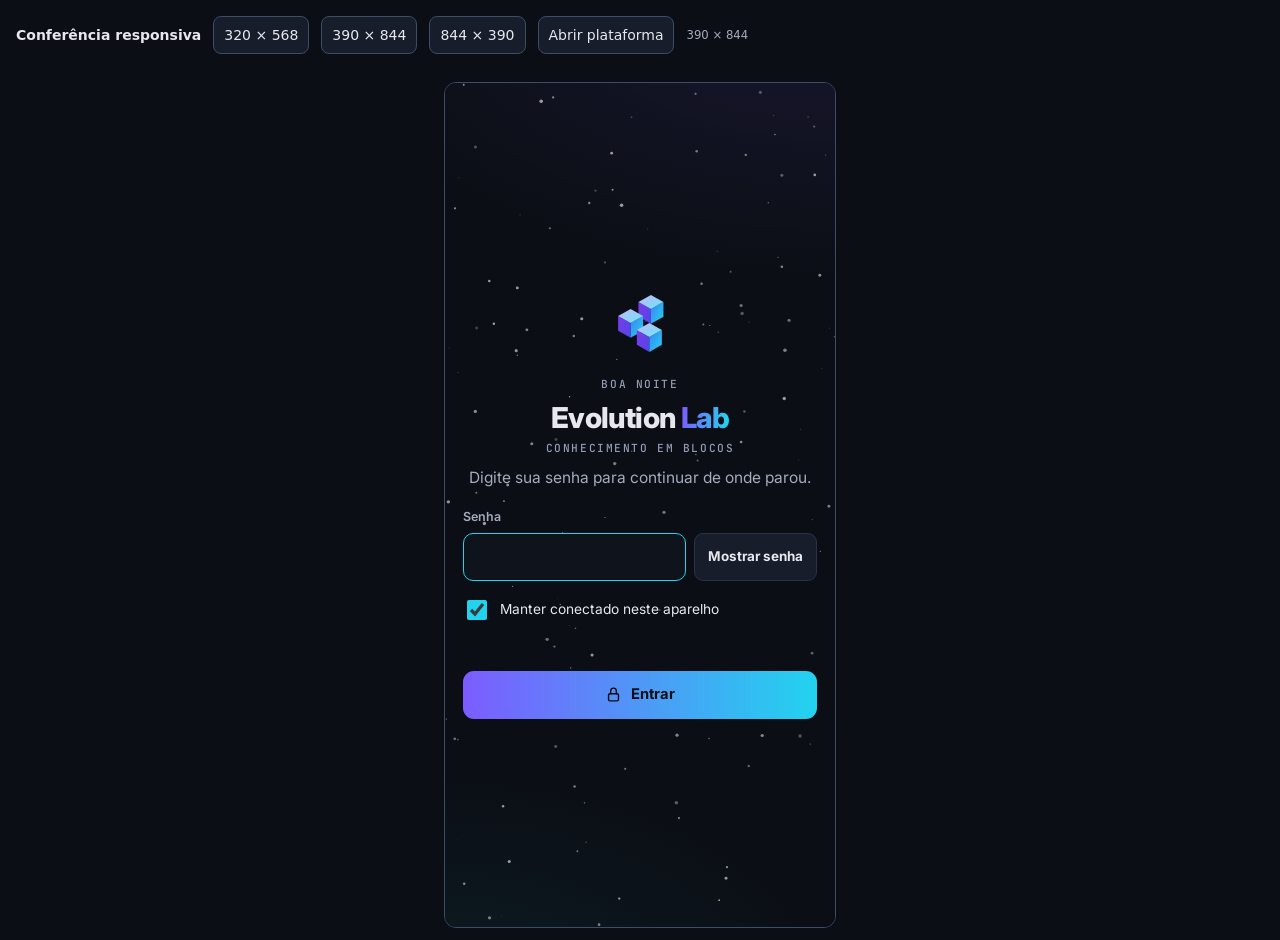
==== tools/responsive-check.html @ c0fb1887 "Adapta Lion e interface ao celular e esclarece dados e funcionamento" ====
<!doctype html>
<html lang="pt-BR"><meta charset="utf-8"><meta name="viewport" content="width=device-width,initial-scale=1"><title>Evolution Lab · Conferência responsiva</title>
<style>body{margin:0;background:#0B0E14;color:#E6E8EE;font:14px system-ui}header{padding:16px;display:flex;align-items:center;gap:12px;flex-wrap:wrap}button,a{color:#E6E8EE;background:#171D2B;border:1px solid #3D4C67;border-radius:8px;padding:10px;text-decoration:none;font:inherit;cursor:pointer}main{padding:12px;overflow-x:auto}iframe{display:block;border:1px solid #3D4C67;border-radius:12px;margin:auto;background:#0B0E14}small{color:#A3ABBD}</style>
<header><strong>Conferência responsiva</strong><button data-width="320" data-height="568">320 × 568</button><button data-width="390" data-height="844">390 × 844</button><button data-width="844" data-height="390">844 × 390</button><a href="../index.html#hoje">Abrir plataforma</a><small id="size">390 × 844</small></header>
<main><iframe id="mobileFrame" title="Evolution Lab em tela de celular" src="../index.html#hoje" width="390" height="844"></iframe></main>
<script>const frame=document.getElementById('mobileFrame');document.querySelectorAll('[data-width]').forEach(b=>b.addEventListener('click',()=>{frame.width=b.dataset.width;frame.height=b.dataset.height;document.getElementById('size').textContent=b.dataset.width+' × '+b.dataset.height;}));</script>
</html>
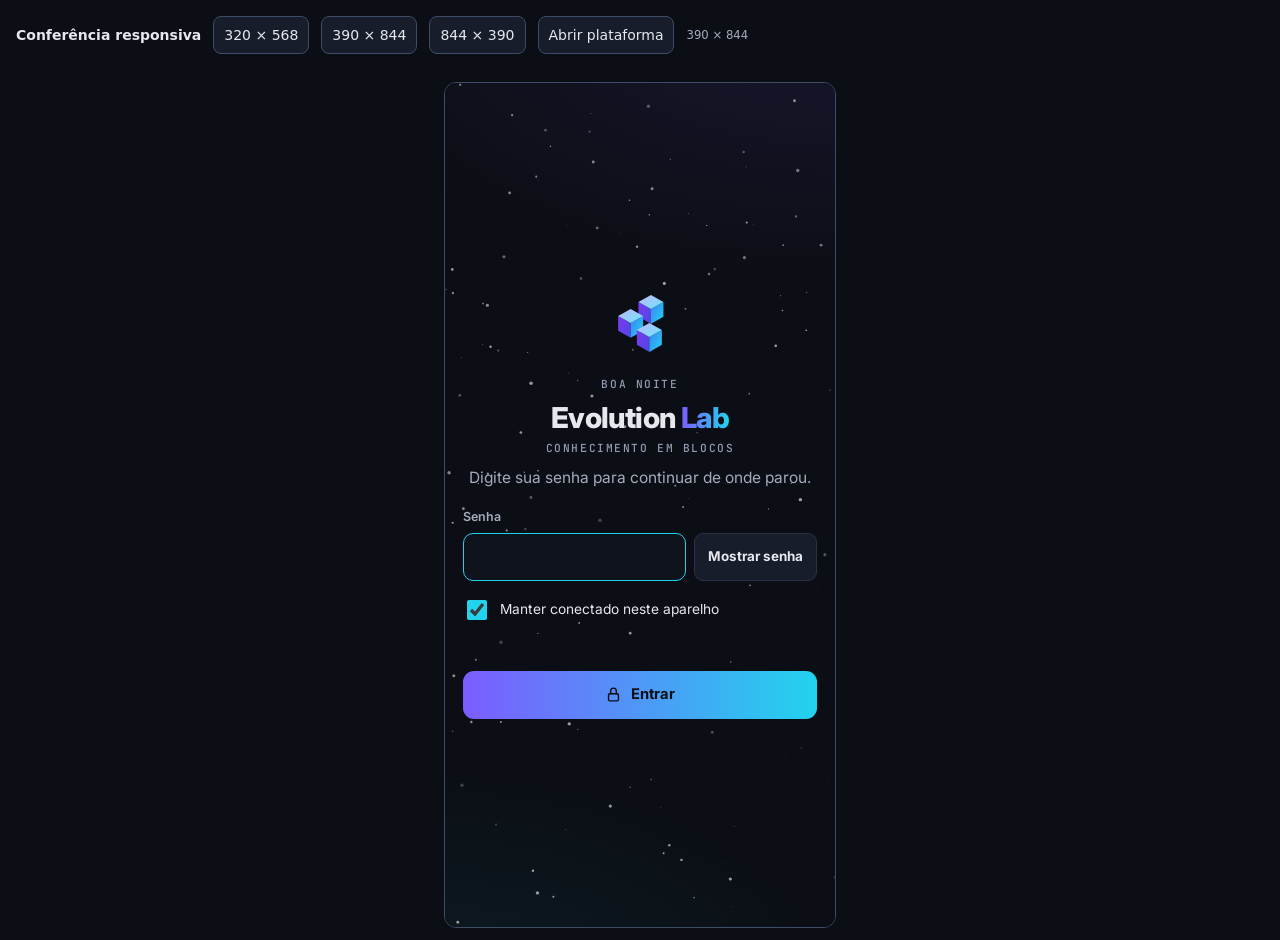
==== commit 2536147b: "Fixa versão da página usada na conferência responsiva" ====
--- a/tools/responsive-check.html
+++ b/tools/responsive-check.html
@@ -1,7 +1,7 @@
 <!doctype html>
 <html lang="pt-BR"><meta charset="utf-8"><meta name="viewport" content="width=device-width,initial-scale=1"><title>Evolution Lab · Conferência responsiva</title>
 <style>body{margin:0;background:#0B0E14;color:#E6E8EE;font:14px system-ui}header{padding:16px;display:flex;align-items:center;gap:12px;flex-wrap:wrap}button,a{color:#E6E8EE;background:#171D2B;border:1px solid #3D4C67;border-radius:8px;padding:10px;text-decoration:none;font:inherit;cursor:pointer}main{padding:12px;overflow-x:auto}iframe{display:block;border:1px solid #3D4C67;border-radius:12px;margin:auto;background:#0B0E14}small{color:#A3ABBD}</style>
-<header><strong>Conferência responsiva</strong><button data-width="320" data-height="568">320 × 568</button><button data-width="390" data-height="844">390 × 844</button><button data-width="844" data-height="390">844 × 390</button><a href="../index.html#hoje">Abrir plataforma</a><small id="size">390 × 844</small></header>
-<main><iframe id="mobileFrame" title="Evolution Lab em tela de celular" src="../index.html#hoje" width="390" height="844"></iframe></main>
+<header><strong>Conferência responsiva</strong><button data-width="320" data-height="568">320 × 568</button><button data-width="390" data-height="844">390 × 844</button><button data-width="844" data-height="390">844 × 390</button><a href="../index.html?release=23#hoje">Abrir plataforma</a><small id="size">390 × 844</small></header>
+<main><iframe id="mobileFrame" title="Evolution Lab em tela de celular" src="../index.html?release=23#hoje" width="390" height="844"></iframe></main>
 <script>const frame=document.getElementById('mobileFrame');document.querySelectorAll('[data-width]').forEach(b=>b.addEventListener('click',()=>{frame.width=b.dataset.width;frame.height=b.dataset.height;document.getElementById('size').textContent=b.dataset.width+' × '+b.dataset.height;}));</script>
 </html>
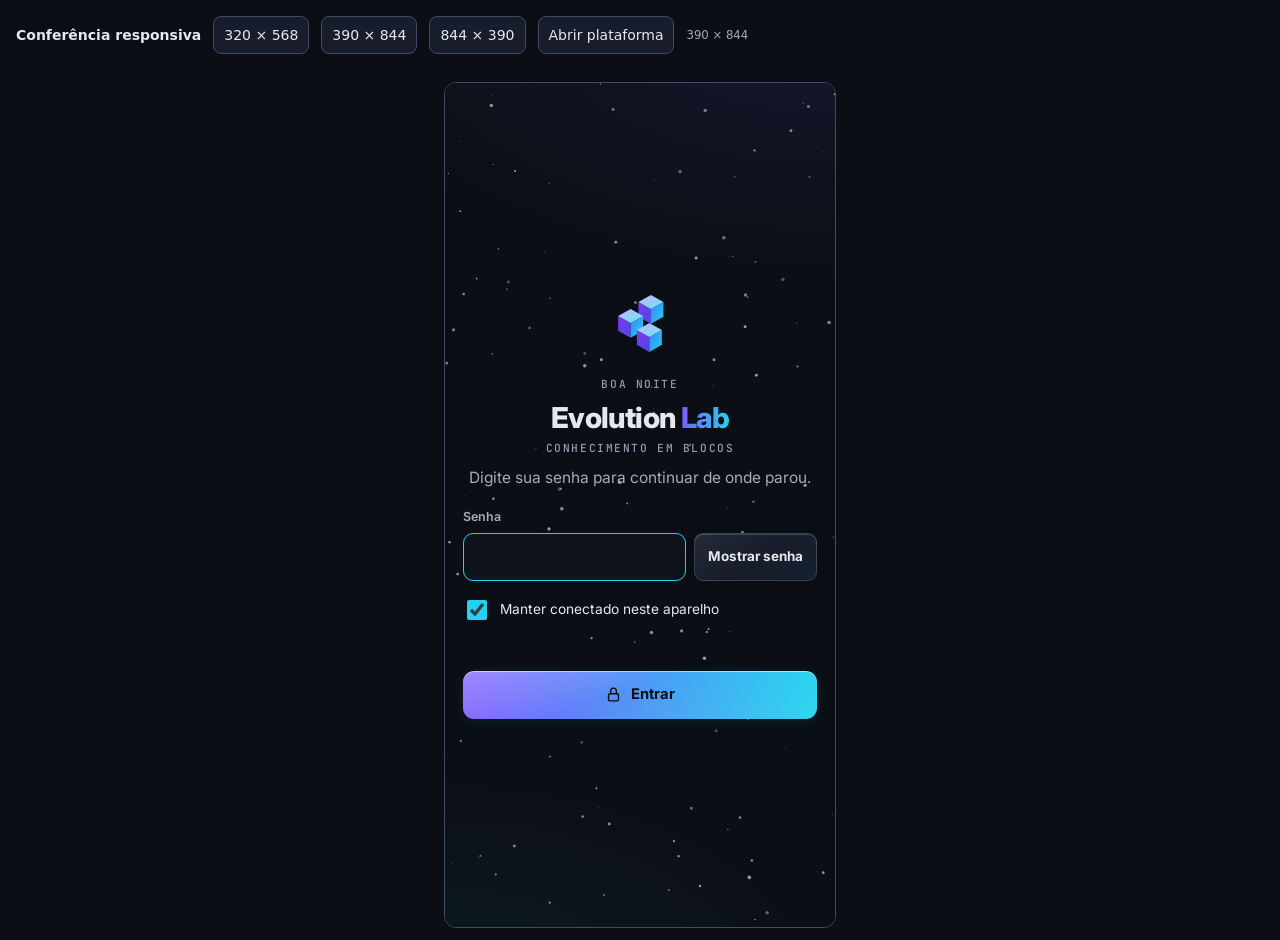
==== commit cf12520b: "Dá vida ao Lion, aplica vidro aos botões e adiciona falas aos quizzes" ====
--- a/tools/responsive-check.html
+++ b/tools/responsive-check.html
@@ -1,7 +1,7 @@
 <!doctype html>
 <html lang="pt-BR"><meta charset="utf-8"><meta name="viewport" content="width=device-width,initial-scale=1"><title>Evolution Lab · Conferência responsiva</title>
 <style>body{margin:0;background:#0B0E14;color:#E6E8EE;font:14px system-ui}header{padding:16px;display:flex;align-items:center;gap:12px;flex-wrap:wrap}button,a{color:#E6E8EE;background:#171D2B;border:1px solid #3D4C67;border-radius:8px;padding:10px;text-decoration:none;font:inherit;cursor:pointer}main{padding:12px;overflow-x:auto}iframe{display:block;border:1px solid #3D4C67;border-radius:12px;margin:auto;background:#0B0E14}small{color:#A3ABBD}</style>
-<header><strong>Conferência responsiva</strong><button data-width="320" data-height="568">320 × 568</button><button data-width="390" data-height="844">390 × 844</button><button data-width="844" data-height="390">844 × 390</button><a href="../index.html?release=23#hoje">Abrir plataforma</a><small id="size">390 × 844</small></header>
-<main><iframe id="mobileFrame" title="Evolution Lab em tela de celular" src="../index.html?release=23#hoje" width="390" height="844"></iframe></main>
+<header><strong>Conferência responsiva</strong><button data-width="320" data-height="568">320 × 568</button><button data-width="390" data-height="844">390 × 844</button><button data-width="844" data-height="390">844 × 390</button><a href="../index.html?release=24#hoje">Abrir plataforma</a><small id="size">390 × 844</small></header>
+<main><iframe id="mobileFrame" title="Evolution Lab em tela de celular" src="../index.html?release=24#hoje" width="390" height="844"></iframe></main>
 <script>const frame=document.getElementById('mobileFrame');document.querySelectorAll('[data-width]').forEach(b=>b.addEventListener('click',()=>{frame.width=b.dataset.width;frame.height=b.dataset.height;document.getElementById('size').textContent=b.dataset.width+' × '+b.dataset.height;}));</script>
 </html>
